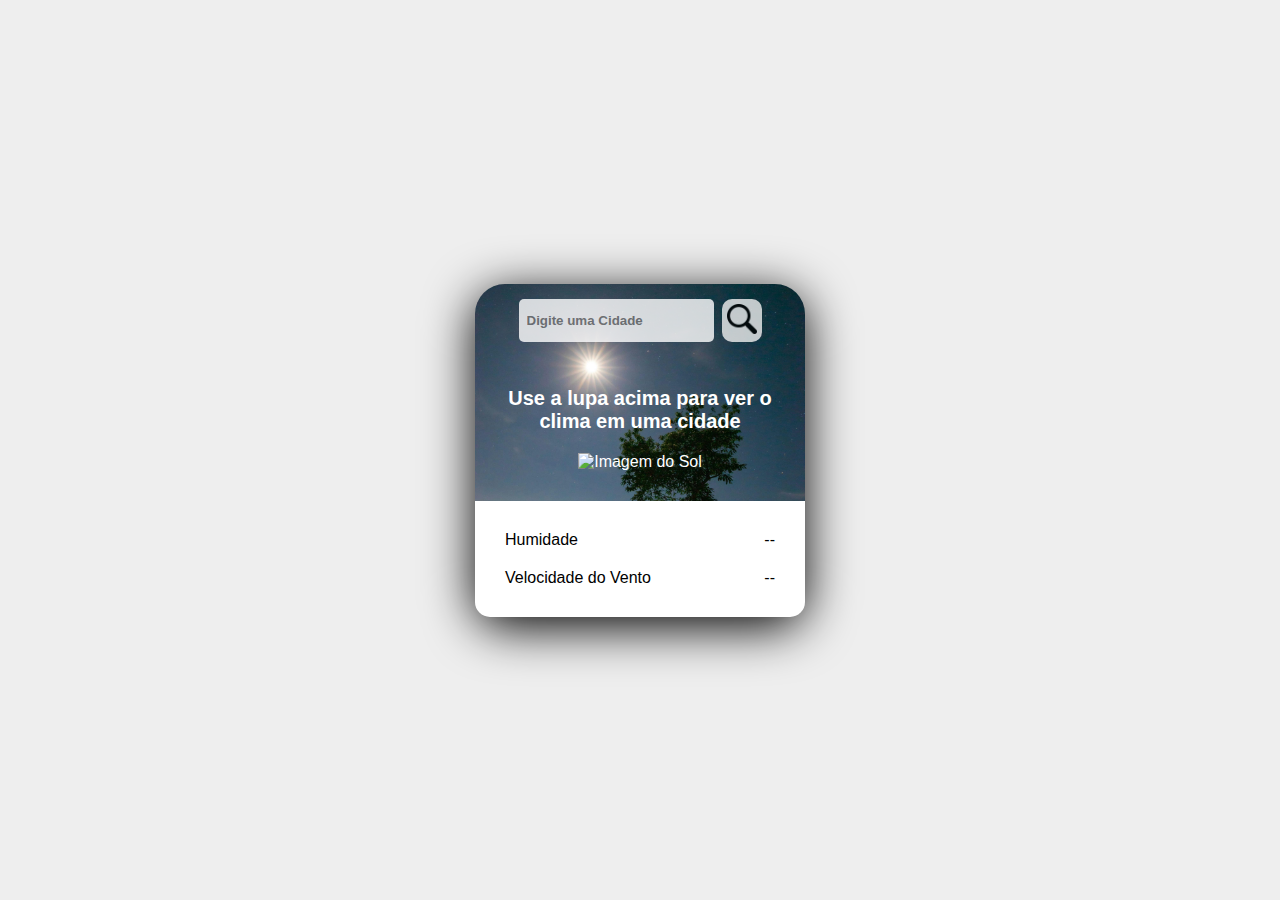
==== index.html @ 0d8a0489 "Inicialização do Projeto." ====
<!DOCTYPE html>
<html lang="pt-BR">
<head>
    <meta charset="UTF-8">
    <meta name="viewport" content="width=device-width, initial-scale=1.0">
    <link rel="stylesheet" href="src/css/reset.css">
    <link rel="stylesheet" href="src/css/style.css">
    <title>Previsão do Tempo</title>
</head>
<body>
    <main class="container">

        <div class="busca">
            <input type="text" name="" id="input-busca" placeholder="Digite uma Cidade">
            <button class="btn-busca">
                <img class="lupa" src="src/img/lupa.png" alt="Lupa para busca">
            </button>
        </div>

        <div class="informacao-principal">

            <h1 id="cidade">Use a lupa acima para ver o clima em uma cidade</h1>

            <p class="temperatura" id="temperatura"></p>

            <img id="icone-condicao" src="https://cdn.weatherapi.com/weather/64x64/day/116.png" alt="Imagem do Sol">

            <p class="condicao" id="condicao"></p>
        </div>

        <div class="informacao-secundaria">
            <div class="humidade">
                <span>Humidade</span>
                <span id="humidade">--</span>
            </div>
            <div class="velocidade-do-vento">
                <span>Velocidade do Vento</span>
                <span id="velocidade-do-vento">--</span>
            </div>
        </div>
    </main>
    <script src="index.js"></script>
</body>
</html>
---- src/css/style.css ----
@import url('https://fonts.googleapis.com/css2?family=Reddit+Mono:wght@200..900&display=swap');

body {
    background-color: #EEEEEE;
    font-family: 'Gill Sans', 'Gill Sans MT', Calibri, 'Trebuchet MS', sans-serif;
    display: flex;
    height: 100vh;
    align-items: center;
    justify-content: center;
}

.container {
    background-color: #1F2949;
    color: #FFF;
    max-width: 330px;
    text-align: center;
    background-image: url("../img/ambiente.jpg");
    background-size: cover;
    background-repeat: no-repeat;
    background-position: center;
    box-shadow: rgba(0, 0, 0, 1) 0 10px 50px;
    border-radius: 30px;
}

.container .busca {
    padding: 15px;
    display: flex;
    justify-content: center;
    gap: 8px;
}

.container .busca input {
    padding: 8px;
    border: none;
    border-radius: 5px;
    outline: none;
    font-weight: bolder;
    opacity: 0.8;
}

.container .busca .btn-busca {
    border-radius: 10px;
    border: none;
    padding: 5px;
    cursor: pointer;
    opacity: 0.8;
}

.container .busca .btn-busca .lupa {
    width: 30px;
    border: none;
}

.container .informacao-principal {
    margin: 30px;
}

.container .informacao-principal h1 {
    font-size: 20px;
}

.container .informacao-principal .temperatura {
    font-size: 68px;
    margin: 20px 0;
}

.container .informacao-principal .condicao {
    font-size: 20px;
}

.container .informacao-secundaria {
    background-color: #FFF;
    color: black;
    padding: 20px 30px;
    border-bottom-left-radius: 15px;
    border-bottom-right-radius: 15px;
}

.container .informacao-secundaria .humidade, .container .informacao-secundaria .velocidade-do-vento {
    display: flex;
    justify-content: space-between;
    align-items: center;
    padding: 10px 0;
}
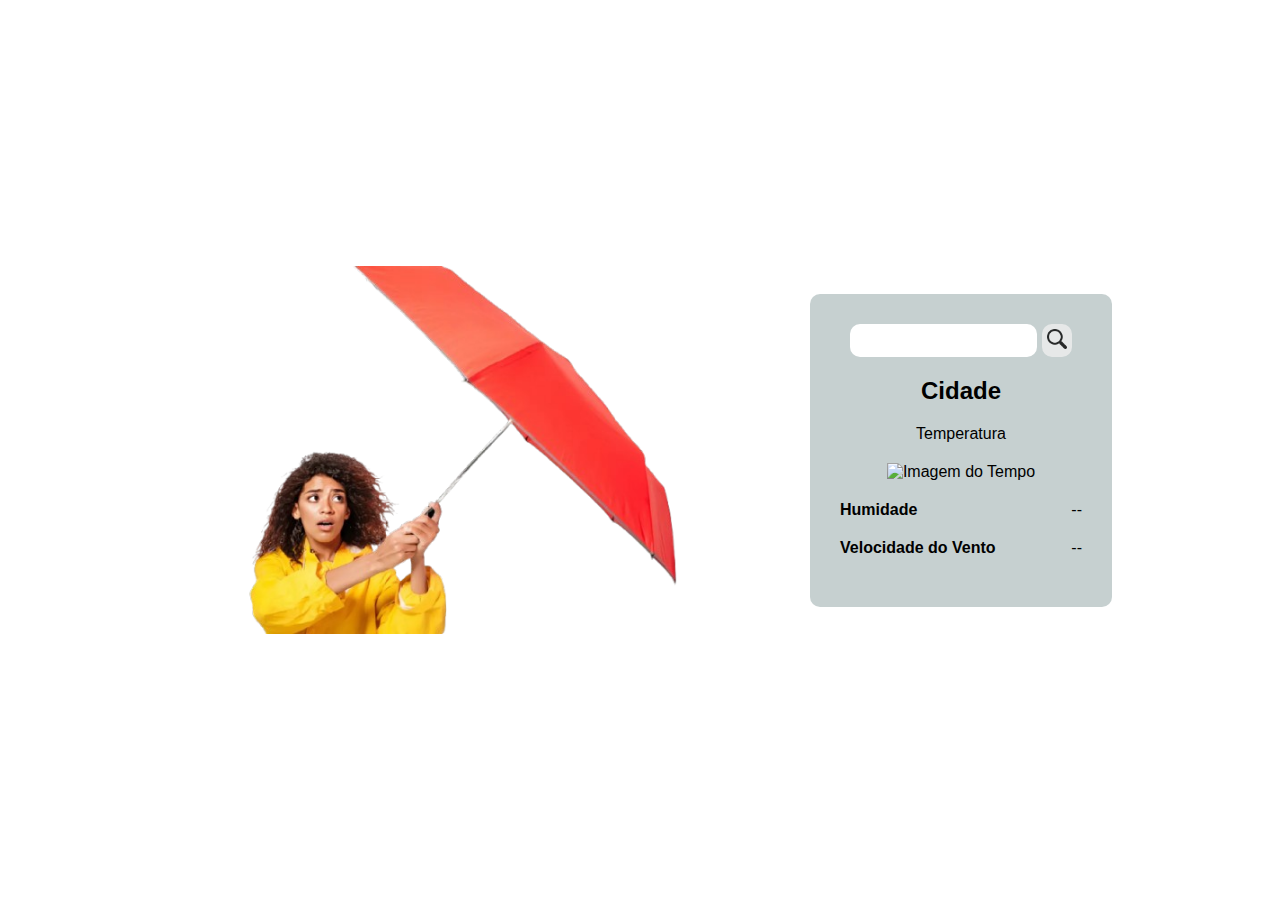
==== commit 7574358e: "Atualização de código" ====
--- a/index.html
+++ b/index.html
@@ -4,41 +4,43 @@
     <meta charset="UTF-8">
     <meta name="viewport" content="width=device-width, initial-scale=1.0">
     <link rel="stylesheet" href="src/css/reset.css">
-    <link rel="stylesheet" href="src/css/style.css">
+    <link rel="stylesheet" href="src/css/estilo.css">
     <title>Previsão do Tempo</title>
 </head>
 <body>
-    <main class="container">
+    <main class="container-principal">
 
-        <div class="busca">
-            <input type="text" name="" id="input-busca" placeholder="Digite uma Cidade">
-            <button class="btn-busca">
-                <img class="lupa" src="src/img/lupa.png" alt="Lupa para busca">
-            </button>
-        </div>
+        <section class="container-imagem">
+            <img src="src/img/moca-guarda-chuva.png" alt="">
+        </section>
+        
+        <section class="container-informacoes">
 
-        <div class="informacao-principal">
+            <div class="busca">
+                <input type="text" name="cidade" id="cidade">
+                <button class="btn-busca">
+                    <img src="src/img/lupa.png" alt="Lupa" class="lupa">
+                </button>
+            </div>
 
-            <h1 id="cidade">Use a lupa acima para ver o clima em uma cidade</h1>
+            <div class="informacoes">
+                <h2 class="cidade" id="cidade">Cidade</h2>
+                <p class="temperatura" id="temperatura">Temperatura</p>
+                <img src="https://cdn.weatherapi.com/weather/64x64/day/116.png" alt="Imagem do Tempo" id="imagem-tempo">
+            </div>
 
-            <p class="temperatura" id="temperatura"></p>
+            <div class="informacoes-secundarias">
+                <div class="humidade">
+                    <span><strong>Humidade</strong></span>
+                    <span id="humidade">--</span>
+                </div>
 
-            <img id="icone-condicao" src="https://cdn.weatherapi.com/weather/64x64/day/116.png" alt="Imagem do Sol">
-
-            <p class="condicao" id="condicao"></p>
-        </div>
-
-        <div class="informacao-secundaria">
-            <div class="humidade">
-                <span>Humidade</span>
-                <span id="humidade">--</span>
+                <div class="velocidade-vento">
+                    <span><strong>Velocidade do Vento</strong></span>
+                    <span id="velocidade-vento">--</span>
+                </div>
             </div>
-            <div class="velocidade-do-vento">
-                <span>Velocidade do Vento</span>
-                <span id="velocidade-do-vento">--</span>
-            </div>
-        </div>
+        </section>
     </main>
-    <script src="index.js"></script>
 </body>
 </html>--- a/src/css/estilo.css
+++ b/src/css/estilo.css
@@ -0,0 +1,81 @@
+@import url('https://fonts.googleapis.com/css2?family=Reddit+Mono:wght@200..900&display=swap');
+
+body {
+    font-family: 'Gill Sans', 'Gill Sans MT', Calibri, 'Trebuchet MS', sans-serif;
+}
+
+.container-principal {
+    background-color: rgb(255, 255, 255);
+    min-height: 100vh;
+    display: flex;
+    justify-content: center;
+    align-items: center;
+    gap: 30px;
+}
+
+.container-principal .container-imagem {
+    display: flex;
+    align-items: center;
+    justify-content: center;
+}
+
+.container-principal .container-imagem img {
+    width: 90%;
+}
+
+.container-principal .container-informacoes {
+    background-color: rgba(128, 151, 151, 0.452);
+    padding: 30px;
+    border-radius: 10px;
+}
+
+.container-principal .container-informacoes .busca {
+    display: flex;
+    padding: 0 10px;
+    margin-bottom: 20px;
+    gap: 5px;
+}
+
+.container-principal .container-informacoes .busca  input {
+    padding: 5px;
+    border: none;
+    outline: none;
+    border-radius: 10px;
+}
+
+.container-principal .container-informacoes .busca .btn-busca{
+    cursor: pointer;
+    border: none;
+    padding: 5px;
+    opacity: 0.8;
+    transition: 0.5 ease-in;
+    border-radius: 10px;
+    
+}
+
+.container-principal .container-informacoes .busca .btn-busca:hover {
+    background-color: rgba(211, 168, 168, 0.404);
+    transform: scale(1.1); /* Aumenta 50% */
+}
+
+.container-principal .container-informacoes .busca .btn-busca .lupa {
+    width: 20px;
+}
+
+.container-principal .container-informacoes .informacoes {
+    display: flex;
+    flex-direction: column;
+    align-items: center;
+    gap: 20px;
+    margin-bottom: 20px;
+}
+
+.container-principal .container-informacoes .informacoes-secundarias .humidade, .velocidade-vento {
+    margin-bottom: 20px;
+}
+
+.container-principal .container-informacoes .informacoes-secundarias .humidade, .velocidade-vento {
+    display: flex;
+    justify-content: space-between;
+    gap: 20px;
+}
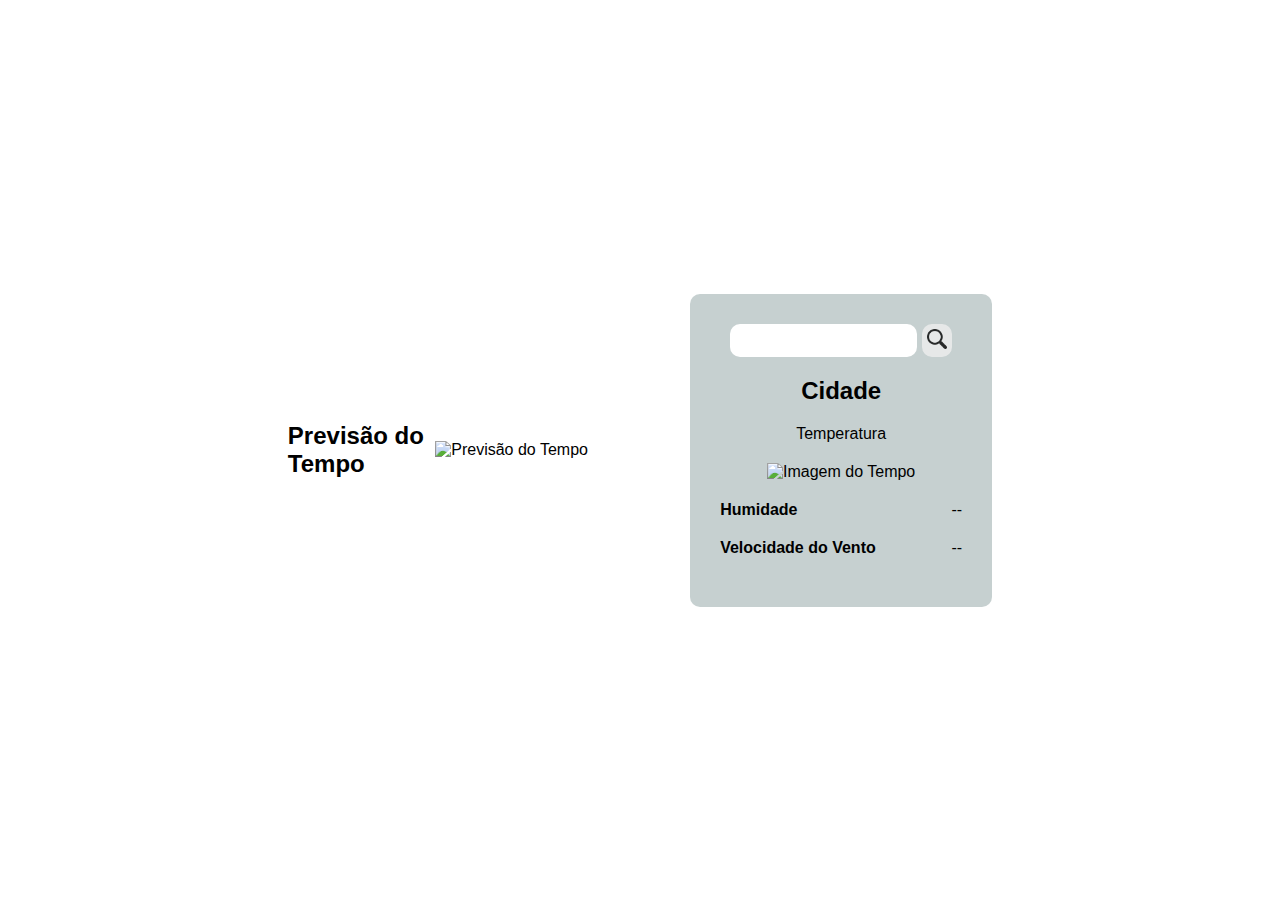
==== commit ad868d26: "Atualização do projeto." ====
--- a/index.html
+++ b/index.html
@@ -3,6 +3,7 @@
 <head>
     <meta charset="UTF-8">
     <meta name="viewport" content="width=device-width, initial-scale=1.0">
+    <link rel="shortcut icon" href="src/img/favicon.png" type="image/x-icon">
     <link rel="stylesheet" href="src/css/reset.css">
     <link rel="stylesheet" href="src/css/estilo.css">
     <title>Previsão do Tempo</title>
@@ -11,13 +12,14 @@
     <main class="container-principal">
 
         <section class="container-imagem">
-            <img src="src/img/moca-guarda-chuva.png" alt="">
+            <h2 class="titulo">Previsão do Tempo</h2>
+            <img src="" alt="Previsão do Tempo">
         </section>
-        
+
         <section class="container-informacoes">
 
             <div class="busca">
-                <input type="text" name="cidade" id="cidade">
+                <input type="text" name="cidade" id="input-cidade">
                 <button class="btn-busca">
                     <img src="src/img/lupa.png" alt="Lupa" class="lupa">
                 </button>
@@ -41,6 +43,8 @@
                 </div>
             </div>
         </section>
+        
     </main>
+    <script src="src/js/index.js"></script>
 </body>
 </html>--- a/src/css/estilo.css
+++ b/src/css/estilo.css
@@ -41,6 +41,7 @@
     border: none;
     outline: none;
     border-radius: 10px;
+    text-transform: capitalize;
 }
 
 .container-principal .container-informacoes .busca .btn-busca{
@@ -70,6 +71,11 @@
     margin-bottom: 20px;
 }
 
+.container-principal .container-informacoes .informacoes .cidade {
+    text-transform: capitalize;
+}
+
+
 .container-principal .container-informacoes .informacoes-secundarias .humidade, .velocidade-vento {
     margin-bottom: 20px;
 }
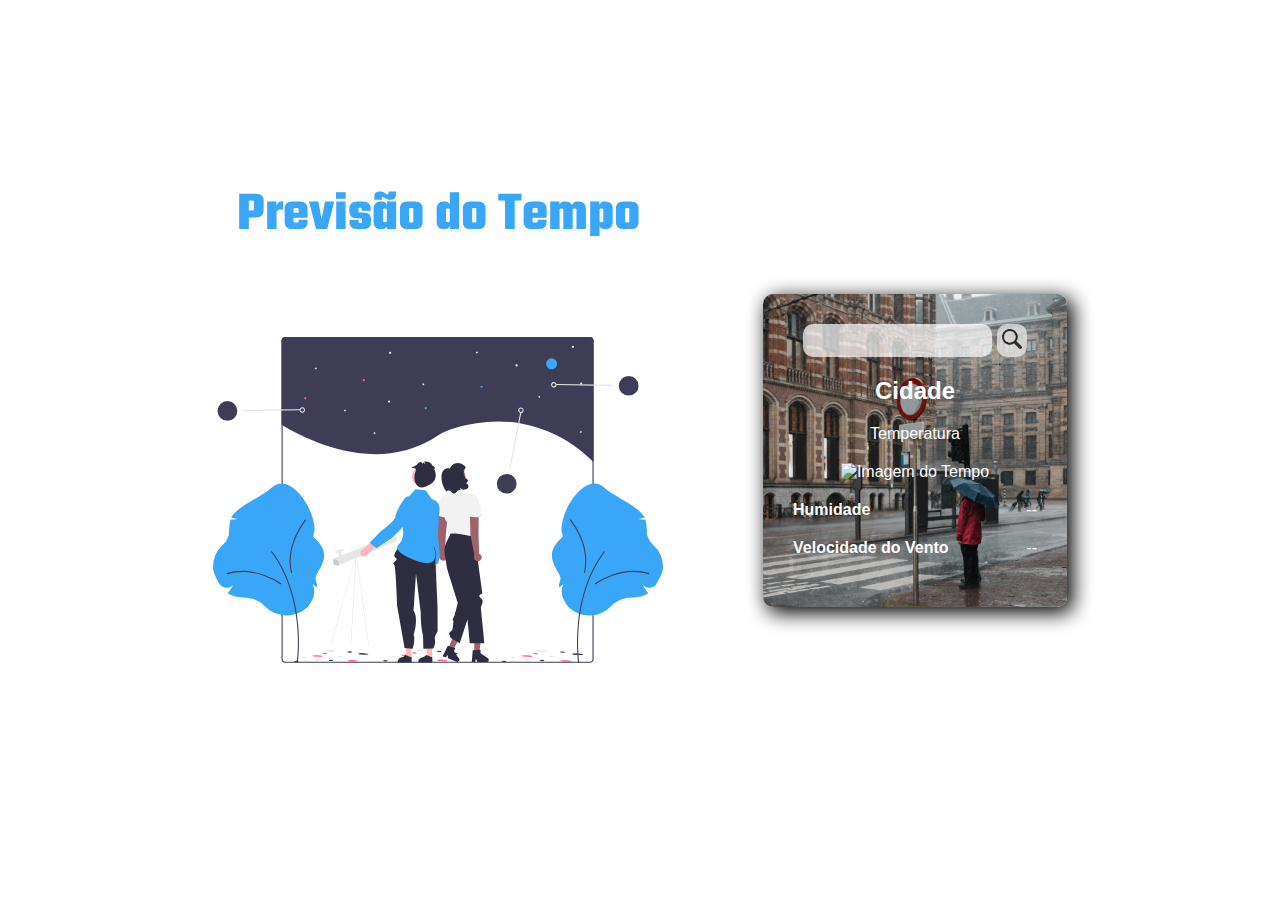
==== commit c011b938: "Continuação do projeto." ====
--- a/index.html
+++ b/index.html
@@ -13,10 +13,10 @@
 
         <section class="container-imagem">
             <h2 class="titulo">Previsão do Tempo</h2>
-            <img src="" alt="Previsão do Tempo">
+            <div class="imagem"></div>
         </section>
 
-        <section class="container-informacoes">
+        <section class="container-informacoes imagem2">
 
             <div class="busca">
                 <input type="text" name="cidade" id="input-cidade">
--- a/src/css/estilo.css
+++ b/src/css/estilo.css
@@ -1,4 +1,5 @@
 @import url('https://fonts.googleapis.com/css2?family=Reddit+Mono:wght@200..900&display=swap');
+@import url('https://fonts.googleapis.com/css2?family=Teko:wght@300..700&display=swap');
 
 body {
     font-family: 'Gill Sans', 'Gill Sans MT', Calibri, 'Trebuchet MS', sans-serif;
@@ -10,23 +11,49 @@
     display: flex;
     justify-content: center;
     align-items: center;
-    gap: 30px;
+    gap: 100px;
+    color: #FFF;
 }
 
 .container-principal .container-imagem {
     display: flex;
     align-items: center;
-    justify-content: center;
+    flex-direction: column;
 }
 
-.container-principal .container-imagem img {
-    width: 90%;
+.container-principal .container-imagem .titulo {
+    text-align: center;
+    margin-bottom: 20px;
+    font-family: "Teko", serif;
+    font-size: 55px;
+    color: #39a6f7;
+}
+
+.container-principal .container-imagem .imagem {
+    width: 450px;
+    height: 450px;
+    background-image: url("../img/ilustracao.svg");
+    background-position: center;
+    background-repeat: no-repeat;
+    background-size: contain;
 }
 
 .container-principal .container-informacoes {
-    background-color: rgba(128, 151, 151, 0.452);
+    /* background-color: rgba(128, 151, 151, 0.452); */
     padding: 30px;
     border-radius: 10px;
+    background-repeat: no-repeat;
+    background-position: top;
+    background-size: cover;
+    box-shadow: 5px 5px 20px 1px black;
+}
+
+.imagem1 {
+    background-image: url("../img/ambiente.jpg");
+}
+
+.imagem2 {
+    background-image: url("../img/chuva.jpg")
 }
 
 .container-principal .container-informacoes .busca {
@@ -42,16 +69,17 @@
     outline: none;
     border-radius: 10px;
     text-transform: capitalize;
+    opacity: 0.7;
+    font-weight: bolder;
 }
 
 .container-principal .container-informacoes .busca .btn-busca{
     cursor: pointer;
     border: none;
     padding: 5px;
-    opacity: 0.8;
+    opacity: 0.7;
     transition: 0.5 ease-in;
     border-radius: 10px;
-    
 }
 
 .container-principal .container-informacoes .busca .btn-busca:hover {
@@ -71,10 +99,17 @@
     margin-bottom: 20px;
 }
 
+.container-principal .container-informacoes .informacoes {
+    display: flex;
+    flex-direction: column;
+    align-items: center;
+    gap: 20px;
+    margin-bottom: 20px;
+}
+
 .container-principal .container-informacoes .informacoes .cidade {
     text-transform: capitalize;
 }
-
 
 .container-principal .container-informacoes .informacoes-secundarias .humidade, .velocidade-vento {
     margin-bottom: 20px;
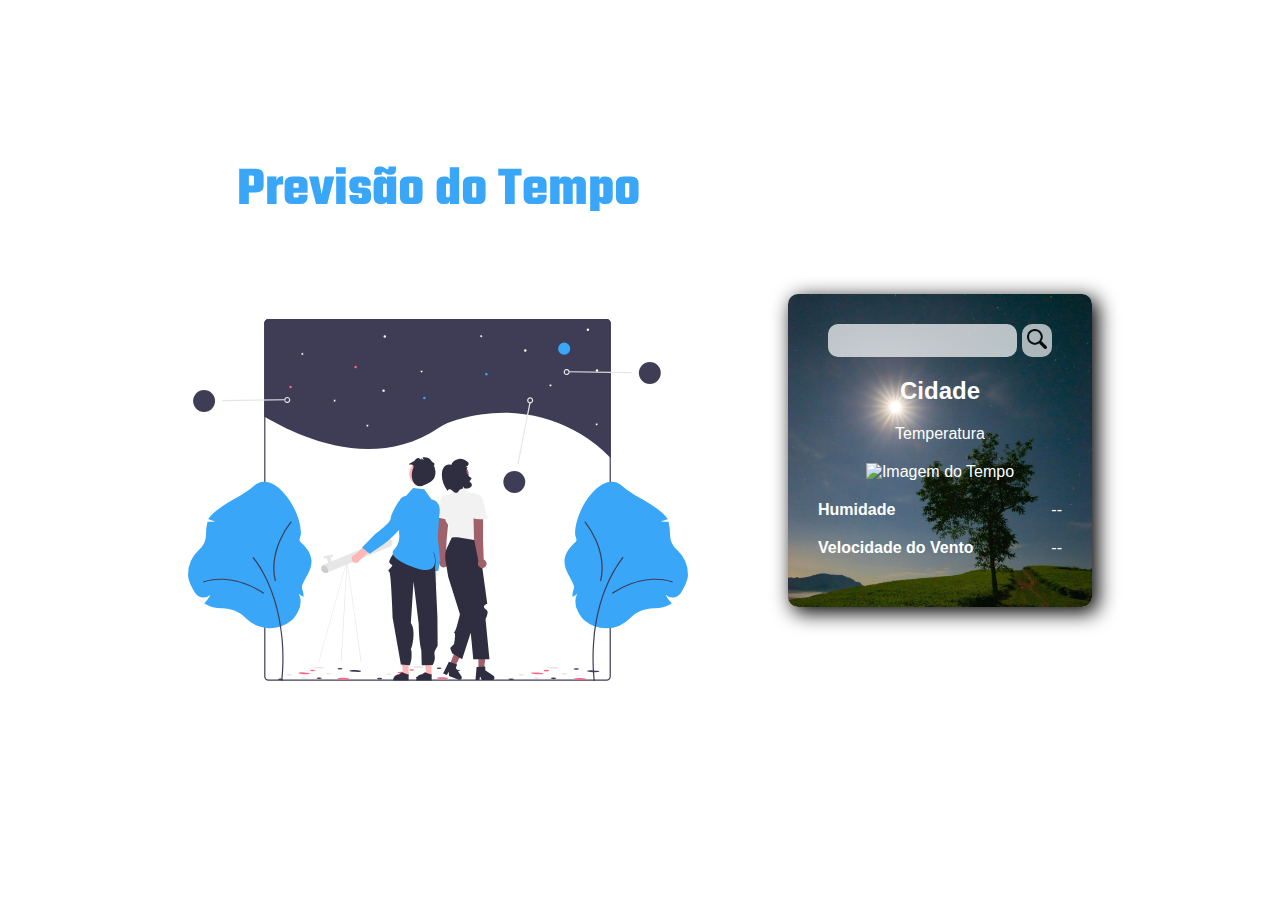
==== commit 53d19635: "Finalização do Projeto." ====
--- a/index.html
+++ b/index.html
@@ -5,7 +5,8 @@
     <meta name="viewport" content="width=device-width, initial-scale=1.0">
     <link rel="shortcut icon" href="src/img/favicon.png" type="image/x-icon">
     <link rel="stylesheet" href="src/css/reset.css">
-    <link rel="stylesheet" href="src/css/estilo.css">
+    <link rel="stylesheet" href="src/css/style.css">
+    <link rel="stylesheet" href="src/css/responsivo.css">
     <title>Previsão do Tempo</title>
 </head>
 <body>
@@ -16,7 +17,7 @@
             <div class="imagem"></div>
         </section>
 
-        <section class="container-informacoes imagem2">
+        <section class="container-informacoes imagem">
 
             <div class="busca">
                 <input type="text" name="cidade" id="input-cidade">
--- a/src/css/style.css
+++ b/src/css/style.css
@@ -0,0 +1,135 @@
+@import url('https://fonts.googleapis.com/css2?family=Reddit+Mono:wght@200..900&display=swap');
+@import url('https://fonts.googleapis.com/css2?family=Teko:wght@300..700&display=swap');
+
+body {
+    font-family: 'Gill Sans', 'Gill Sans MT', Calibri, 'Trebuchet MS', sans-serif;
+}
+
+.container-principal {
+    background-color: rgb(255, 255, 255);
+    min-height: 100vh;
+    display: flex;
+    justify-content: center;
+    align-items: center;
+    gap: 100px;
+    color: #FFF;
+}
+
+.container-principal .container-imagem {
+    display: flex;
+    align-items: center;
+    flex-direction: column;
+}
+
+.container-principal .container-imagem .titulo {
+    text-align: center;
+    margin-bottom: 20px;
+    font-family: "Teko", serif;
+    font-size: 55px;
+    color: #39a6f7;
+}
+
+.container-principal .container-imagem .imagem {
+    width: 500px;
+    height: 500px;
+    background-image: url("../img/ilustracao.svg");
+    background-position: center;
+    background-repeat: no-repeat;
+    background-size: contain;
+}
+
+.container-principal .container-informacoes {
+    /* background-color: rgba(128, 151, 151, 0.452); */
+    padding: 30px;
+    border-radius: 10px;
+    background-repeat: no-repeat;
+    background-position: top;
+    background-size: cover;
+    box-shadow: 5px 5px 20px 1px black;
+}
+
+.imagem {
+    background-image: url("../img/sol.jpg")
+}
+
+.imagem1 {
+    background-image: url("../img/comSol.jpg");
+}
+
+.imagem2 {
+    background-image: url("../img/chuva.jpg")
+}
+
+.imagem3 {
+    background-image: url("../img/nublado.jpg")
+}
+
+.imagem4 {
+    background-image: url("../img/ceuLimpo.jpg")
+}
+
+.container-principal .container-informacoes .busca {
+    display: flex;
+    padding: 0 10px;
+    margin-bottom: 20px;
+    gap: 5px;
+}
+
+.container-principal .container-informacoes .busca  input {
+    padding: 5px;
+    border: none;
+    outline: none;
+    border-radius: 10px;
+    text-transform: capitalize;
+    opacity: 0.7;
+    font-weight: bolder;
+}
+
+.container-principal .container-informacoes .busca .btn-busca{
+    cursor: pointer;
+    border: none;
+    padding: 5px;
+    opacity: 0.7;
+    transition: 0.5 ease-in;
+    border-radius: 10px;
+}
+
+.container-principal .container-informacoes .busca .btn-busca:hover {
+    background-color: rgba(211, 168, 168, 0.404);
+    transform: scale(1.1); /* Aumenta 50% */
+}
+
+.container-principal .container-informacoes .busca .btn-busca .lupa {
+    width: 20px;
+}
+
+.container-principal .container-informacoes .informacoes {
+    display: flex;
+    flex-direction: column;
+    align-items: center;
+    gap: 20px;
+    margin-bottom: 20px;
+}
+
+.container-principal .container-informacoes .informacoes {
+    display: flex;
+    flex-direction: column;
+    align-items: center;
+    gap: 20px;
+    margin-bottom: 20px;
+}
+
+.container-principal .container-informacoes .informacoes .cidade {
+    text-transform: capitalize;
+}
+
+.container-principal .container-informacoes .informacoes-secundarias .humidade, .velocidade-vento {
+    margin-bottom: 20px;
+}
+
+.container-principal .container-informacoes .informacoes-secundarias .humidade, .velocidade-vento {
+    display: flex;
+    justify-content: space-between;
+    gap: 20px;
+}
+
--- a/src/css/responsivo.css
+++ b/src/css/responsivo.css
@@ -0,0 +1,26 @@
+@media (max-width: 942px) {
+    .container-principal {
+        flex-direction: column;
+        margin: 50px 0;
+    }
+    
+    .container-principal .container-imagem {
+        display: flex;
+        align-items: center;
+        justify-content: center;
+    }
+
+    .container-principal .container-imagem .titulo {
+        text-align: center;
+        font-family: "Teko", serif;
+        font-size: 35px;
+        color: #39a6f7;
+    }
+
+    .container-principal .container-imagem .imagem {
+        width: 250px;
+        height: 250px;
+    }
+
+
+}